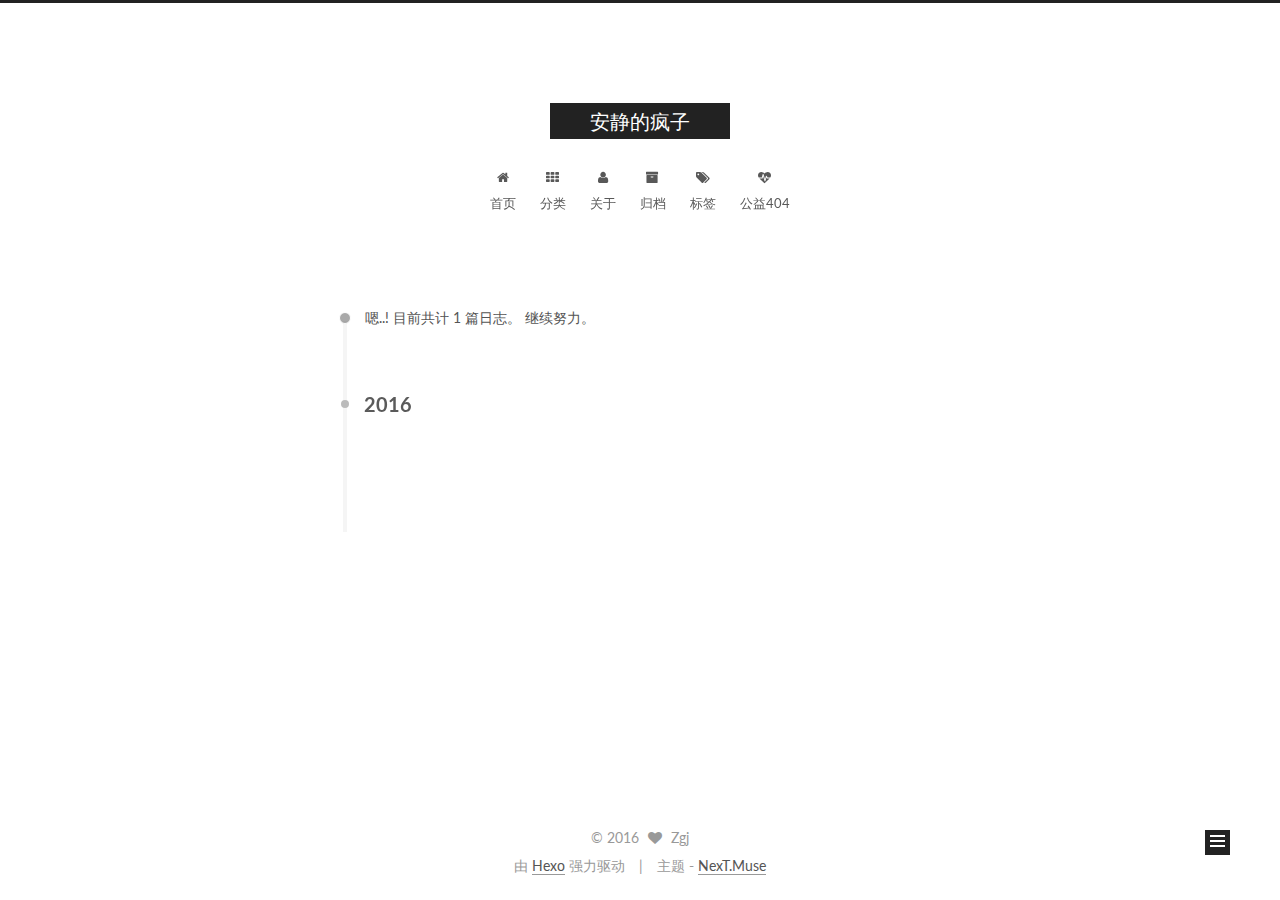
==== archives/index.html @ ab023e71 "Site updated: 2016-12-04 14:02:54" ====
<!doctype html>



  


<html class="theme-next muse use-motion">
<head>
  <meta charset="UTF-8"/>
<meta http-equiv="X-UA-Compatible" content="IE=edge,chrome=1" />
<meta name="viewport" content="width=device-width, initial-scale=1, maximum-scale=1"/>



<meta http-equiv="Cache-Control" content="no-transform" />
<meta http-equiv="Cache-Control" content="no-siteapp" />












  
  
  <link href="../vendors/fancybox/source/jquery.fancybox.css?v=2.1.5" rel="stylesheet" type="text/css" />




  
  
  
  

  
    
    
  

  

  

  

  

  
    
    
    <link href="//fonts.googleapis.com/css?family=Lato:300,300italic,400,400italic,700,700italic&subset=latin,latin-ext" rel="stylesheet" type="text/css">
  






<link href="../vendors/font-awesome/css/font-awesome.min.css?v=4.4.0" rel="stylesheet" type="text/css" />

<link href="../css/main.css?v=5.0.1" rel="stylesheet" type="text/css" />


  <meta name="keywords" content="Hexo, NexT" />








  <link rel="shortcut icon" type="image/x-icon" href="../favicon.ico?v=5.0.1" />






<meta name="description" content="the direction of the dream!">
<meta property="og:type" content="website">
<meta property="og:title" content="安静的疯子">
<meta property="og:url" content="http://zhuguangjin.github.io/archives/index.html">
<meta property="og:site_name" content="安静的疯子">
<meta property="og:description" content="the direction of the dream!">
<meta name="twitter:card" content="summary">
<meta name="twitter:title" content="安静的疯子">
<meta name="twitter:description" content="the direction of the dream!">



<script type="text/javascript" id="hexo.configuration">
  var NexT = window.NexT || {};
  var CONFIG = {
    scheme: 'Muse',
    sidebar: {"position":"left","display":"post"},
    fancybox: true,
    motion: true,
    duoshuo: {
      userId: 0,
      author: '博主'
    }
  };
</script>

  <title> 归档 | 安静的疯子 </title>
</head>

<body itemscope itemtype="http://schema.org/WebPage" lang="zh-Hans">

  










  
  
    
  

  <div class="container one-collumn sidebar-position-left  page-archive  ">
    <div class="headband"></div>

    <header id="header" class="header" itemscope itemtype="http://schema.org/WPHeader">
      <div class="header-inner"><div class="site-meta ">
  

  <div class="custom-logo-site-title">
    <a href="/"  class="brand" rel="start">
      <span class="logo-line-before"><i></i></span>
      <span class="site-title">安静的疯子</span>
      <span class="logo-line-after"><i></i></span>
    </a>
  </div>
  <p class="site-subtitle"></p>
</div>

<div class="site-nav-toggle">
  <button>
    <span class="btn-bar"></span>
    <span class="btn-bar"></span>
    <span class="btn-bar"></span>
  </button>
</div>

<nav class="site-nav">
  

  
    <ul id="menu" class="menu">
      
        
        <li class="menu-item menu-item-home">
          <a href="" rel="section">
            
              <i class="menu-item-icon fa fa-fw fa-home"></i> <br />
            
            首页
          </a>
        </li>
      
        
        <li class="menu-item menu-item-categories">
          <a href="" rel="section">
            
              <i class="menu-item-icon fa fa-fw fa-th"></i> <br />
            
            分类
          </a>
        </li>
      
        
        <li class="menu-item menu-item-about">
          <a href="" rel="section">
            
              <i class="menu-item-icon fa fa-fw fa-user"></i> <br />
            
            关于
          </a>
        </li>
      
        
        <li class="menu-item menu-item-archives">
          <a href="" rel="section">
            
              <i class="menu-item-icon fa fa-fw fa-archive"></i> <br />
            
            归档
          </a>
        </li>
      
        
        <li class="menu-item menu-item-tags">
          <a href="" rel="section">
            
              <i class="menu-item-icon fa fa-fw fa-tags"></i> <br />
            
            标签
          </a>
        </li>
      
        
        <li class="menu-item menu-item-commonweal">
          <a href="" rel="section">
            
              <i class="menu-item-icon fa fa-fw fa-heartbeat"></i> <br />
            
            公益404
          </a>
        </li>
      

      
    </ul>
  

  
</nav>

 </div>
    </header>

    <main id="main" class="main">
      <div class="main-inner">
        <div class="content-wrap">
          <div id="content" class="content">
            

  <section id="posts" class="posts-collapse">
    <span class="archive-move-on"></span>

    <span class="archive-page-counter">
      
      
      
        
      
      嗯..! 目前共计 1 篇日志。 继续努力。
    </span>

    

      
      
      

      
        
        <div class="collection-title">
          <h2 class="archive-year motion-element" id="archive-year-2016">2016</h2>
        </div>
      
      

      

  <article class="post post-type-normal" itemscope itemtype="http://schema.org/Article">
    <header class="post-header">

      <h1 class="post-title">
        
            <a class="post-title-link" href="../2016/12/03/hello-world/" itemprop="url">
              
                <span itemprop="name">Hello World</span>
              
            </a>
        
      </h1>

      <div class="post-meta">
        <time class="post-time" itemprop="dateCreated"
              datetime="2016-12-03T21:18:19+08:00"
              content="2016-12-03" >
          12-03
        </time>
      </div>

    </header>
  </article>



    

  </section>

  



          </div>
          


          

        </div>
        
          
  
  <div class="sidebar-toggle">
    <div class="sidebar-toggle-line-wrap">
      <span class="sidebar-toggle-line sidebar-toggle-line-first"></span>
      <span class="sidebar-toggle-line sidebar-toggle-line-middle"></span>
      <span class="sidebar-toggle-line sidebar-toggle-line-last"></span>
    </div>
  </div>

  <aside id="sidebar" class="sidebar">
    <div class="sidebar-inner">

      

      

      <section class="site-overview sidebar-panel  sidebar-panel-active ">
        <div class="site-author motion-element" itemprop="author" itemscope itemtype="http://schema.org/Person">
          <img class="site-author-image" itemprop="image"
               src="../images/avatar.gif"
               alt="Zgj" />
          <p class="site-author-name" itemprop="name">Zgj</p>
          <p class="site-description motion-element" itemprop="description">the direction of the dream!</p>
        </div>
        <nav class="site-state motion-element">
          <div class="site-state-item site-state-posts">
            <a href="../archives">
              <span class="site-state-item-count">1</span>
              <span class="site-state-item-name">日志</span>
            </a>
          </div>

          

          

        </nav>

        

        <div class="links-of-author motion-element">
          
        </div>

        
        

        
        

      </section>

      

    </div>
  </aside>


        
      </div>
    </main>

    <footer id="footer" class="footer">
      <div class="footer-inner">
        <div class="copyright" >
  
  &copy; 
  <span itemprop="copyrightYear">2016</span>
  <span class="with-love">
    <i class="fa fa-heart"></i>
  </span>
  <span class="author" itemprop="copyrightHolder">Zgj</span>
</div>

<div class="powered-by">
  由 <a class="theme-link" href="http://hexo.io">Hexo</a> 强力驱动
</div>

<div class="theme-info">
  主题 -
  <a class="theme-link" href="https://github.com/iissnan/hexo-theme-next">
    NexT.Muse
  </a>
</div>

        

        
      </div>
    </footer>

    <div class="back-to-top">
      <i class="fa fa-arrow-up"></i>
    </div>
  </div>

  

<script type="text/javascript">
  if (Object.prototype.toString.call(window.Promise) !== '[object Function]') {
    window.Promise = null;
  }
</script>









  



  
  <script type="text/javascript" src="../vendors/jquery/index.js?v=2.1.3"></script>

  
  <script type="text/javascript" src="../vendors/fastclick/lib/fastclick.min.js?v=1.0.6"></script>

  
  <script type="text/javascript" src="../vendors/jquery_lazyload/jquery.lazyload.js?v=1.9.7"></script>

  
  <script type="text/javascript" src="../vendors/velocity/velocity.min.js?v=1.2.1"></script>

  
  <script type="text/javascript" src="../vendors/velocity/velocity.ui.min.js?v=1.2.1"></script>

  
  <script type="text/javascript" src="../vendors/fancybox/source/jquery.fancybox.pack.js?v=2.1.5"></script>


  


  <script type="text/javascript" src="../js/src/utils.js?v=5.0.1"></script>

  <script type="text/javascript" src="../js/src/motion.js?v=5.0.1"></script>



  
  

  
  
    <script type="text/javascript" id="motion.page.archive">
      $('.archive-year').velocity('transition.slideLeftIn');
    </script>
  


  


  <script type="text/javascript" src="../js/src/bootstrap.js?v=5.0.1"></script>



  

  
    
  

  <script type="text/javascript">
    var duoshuoQuery = {short_name:"zgjin"};
    (function() {
      var ds = document.createElement('script');
      ds.type = 'text/javascript';ds.async = true;
      ds.id = 'duoshuo-script';
      ds.src = (document.location.protocol == 'https:' ? 'https:' : 'http:') + '//static.duoshuo.com/embed.js';
      ds.charset = 'UTF-8';
      (document.getElementsByTagName('head')[0]
      || document.getElementsByTagName('body')[0]).appendChild(ds);
    })();
  </script>

  
    
  





  
  
  

  

  

</body>
</html>
---- css/main.css ----
/* normalize.css v3.0.2 | MIT License | git.io/normalize */
html {
  font-family: sans-serif; /* 1 */
  -ms-text-size-adjust: 100%; /* 2 */
  -webkit-text-size-adjust: 100%; /* 2 */
}
body {
  margin: 0;
}
article,
aside,
details,
figcaption,
figure,
footer,
header,
hgroup,
main,
menu,
nav,
section,
summary {
  display: block;
}
audio,
canvas,
progress,
video {
  display: inline-block; /* 1 */
  vertical-align: baseline; /* 2 */
}
audio:not([controls]) {
  display: none;
  height: 0;
}
[hidden],
template {
  display: none;
}
a {
  background-color: transparent;
}
a:active,
a:hover {
  outline: 0;
}
abbr[title] {
  border-bottom: 1px dotted;
}
b,
strong {
  font-weight: bold;
}
dfn {
  font-style: italic;
}
h1 {
  font-size: 2em;
  margin: 0.67em 0;
}
mark {
  background: #ff0;
  color: #000;
}
small {
  font-size: 80%;
}
sub,
sup {
  font-size: 75%;
  line-height: 0;
  position: relative;
  vertical-align: baseline;
}
sup {
  top: -0.5em;
}
sub {
  bottom: -0.25em;
}
img {
  border: 0;
}
svg:not(:root) {
  overflow: hidden;
}
figure {
  margin: 1em 40px;
}
hr {
  -moz-box-sizing: content-box;
  box-sizing: content-box;
  height: 0;
}
pre {
  overflow: auto;
}
code,
kbd,
pre,
samp {
  font-family: monospace, monospace;
  font-size: 1em;
}
button,
input,
optgroup,
select,
textarea {
  color: inherit; /* 1 */
  font: inherit; /* 2 */
  margin: 0; /* 3 */
}
button {
  overflow: visible;
}
button,
select {
  text-transform: none;
}
button,
html input[type="button"],
input[type="reset"],
input[type="submit"] {
  -webkit-appearance: button; /* 2 */
  cursor: pointer; /* 3 */
}
button[disabled],
html input[disabled] {
  cursor: default;
}
button::-moz-focus-inner,
input::-moz-focus-inner {
  border: 0;
  padding: 0;
}
input {
  line-height: normal;
}
input[type="checkbox"],
input[type="radio"] {
  box-sizing: border-box; /* 1 */
  padding: 0; /* 2 */
}
input[type="number"]::-webkit-inner-spin-button,
input[type="number"]::-webkit-outer-spin-button {
  height: auto;
}
input[type="search"] {
  -webkit-appearance: textfield; /* 1 */
  -moz-box-sizing: content-box;
  -webkit-box-sizing: content-box; /* 2 */
  box-sizing: content-box;
}
input[type="search"]::-webkit-search-cancel-button,
input[type="search"]::-webkit-search-decoration {
  -webkit-appearance: none;
}
fieldset {
  border: 1px solid #c0c0c0;
  margin: 0 2px;
  padding: 0.35em 0.625em 0.75em;
}
legend {
  border: 0; /* 1 */
  padding: 0; /* 2 */
}
textarea {
  overflow: auto;
}
optgroup {
  font-weight: bold;
}
table {
  border-collapse: collapse;
  border-spacing: 0;
}
td,
th {
  padding: 0;
}
::selection {
  background: #262a30;
  color: #fff;
}
body {
  position: relative;
  font-family: 'Lato', "PingFang SC", "Microsoft YaHei", sans-serif;
  font-size: 14px;
  line-height: 2;
  color: #555;
  background: #fff;
}
@media (max-width: 767px) {
  body {
    padding-right: 0 !important;
  }
}
@media (min-width: 768px) and (max-width: 991px) {
  body {
    padding-right: 0 !important;
  }
}
@media (min-width: 1600px) {
  body {
    font-size: 16px;
  }
}
h1,
h2,
h3,
h4,
h5,
h6 {
  margin: 0;
  padding: 0;
  font-weight: bold;
  line-height: 1.5;
  font-family: 'Lato', "PingFang SC", "Microsoft YaHei", sans-serif;
}
h2,
h3,
h4,
h5,
h6 {
  margin: 20px 0 15px;
}
h1 {
  font-size: 22px;
}
@media (max-width: 767px) {
  h1 {
    font-size: 18px;
  }
}
h2 {
  font-size: 20px;
}
@media (max-width: 767px) {
  h2 {
    font-size: 16px;
  }
}
h3 {
  font-size: 18px;
}
@media (max-width: 767px) {
  h3 {
    font-size: 14px;
  }
}
h4 {
  font-size: 16px;
}
@media (max-width: 767px) {
  h4 {
    font-size: 12px;
  }
}
h5 {
  font-size: 14px;
}
@media (max-width: 767px) {
  h5 {
    font-size: 10px;
  }
}
h6 {
  font-size: 12px;
}
@media (max-width: 767px) {
  h6 {
    font-size: 8px;
  }
}
p {
  margin: 0 0 25px 0;
}
a {
  color: #555;
  text-decoration: none;
  border-bottom: 1px solid #999;
  word-wrap: break-word;
}
a:hover {
  color: #222;
  border-bottom-color: #222;
}
ul {
  list-style: none;
}
blockquote {
  margin: 0;
  padding: 0;
}
img {
  display: block;
  margin: auto;
  max-width: 100%;
  height: auto;
}
hr {
  margin: 40px 0;
  height: 3px;
  border: none;
  background-color: #ddd;
  background-image: repeating-linear-gradient(-45deg, #fff, #fff 4px, transparent 4px, transparent 8px);
}
blockquote {
  padding: 0 15px;
  color: #666;
  border-left: 4px solid #ddd;
}
blockquote cite::before {
  content: "-";
  padding: 0 5px;
}
dt {
  font-weight: 700;
}
dd {
  margin: 0;
  padding: 0;
}
.text-left {
  text-align: left;
}
.text-center {
  text-align: center;
}
.text-right {
  text-align: right;
}
.text-justify {
  text-align: justify;
}
.text-nowrap {
  white-space: nowrap;
}
.text-lowercase {
  text-transform: lowercase;
}
.text-uppercase {
  text-transform: uppercase;
}
.text-capitalize {
  text-transform: capitalize;
}
.center-block {
  display: block;
  margin-left: auto;
  margin-right: auto;
}
.clearfix:before,
.clearfix:after {
  content: " ";
  display: table;
}
.clearfix:after {
  clear: both;
}
.pullquote {
  width: 45%;
}
.pullquote.left {
  float: left;
  margin-left: 5px;
  margin-right: 10px;
}
.pullquote.right {
  float: right;
  margin-left: 10px;
  margin-right: 5px;
}
.affix.affix.affix {
  position: fixed;
}
.translation {
  margin-top: -20px;
  font-size: 14px;
  color: #999;
}
.scrollbar-measure {
  width: 100px;
  height: 100px;
  overflow: scroll;
  position: absolute;
  top: -9999px;
}
.use-motion .motion-element {
  opacity: 0;
}
#local-search-input {
  padding: 3px;
  border: none;
  text-indent: 14px;
  border-radius: 0;
  width: 140px;
  outline: none;
  border-bottom: 1px solid #999;
  background: inherit;
  opacity: 0.5;
}
#local-search-input:focus {
  opacity: 1;
}
.search-icon {
  position: absolute;
  top: 9px;
}
table {
  margin: 20px 0;
  width: 100%;
  border-collapse: collapse;
  border-spacing: 0;
  border: 1px solid #ddd;
  font-size: 14px;
  table-layout: fixed;
  word-wrap: break-all;
}
table>tbody>tr:nth-of-type(odd) {
  background-color: #f9f9f9;
}
table>tbody>tr:hover {
  background-color: #f5f5f5;
}
caption,
th,
td {
  padding: 8px;
  text-align: left;
  vertical-align: middle;
  font-weight: normal;
}
th,
td {
  border-bottom: 3px solid #ddd;
  border-right: 1px solid #eee;
}
th {
  padding-bottom: 10px;
  font-weight: 700;
}
td {
  border-bottom-width: 1px;
}
html,
body {
  height: 100%;
}
.container {
  position: relative;
  min-height: 100%;
}
.header-inner {
  margin: 0 auto;
  padding: 100px 0 70px;
  width: 700px;
}
@media (min-width: 1600px) {
  .container .header-inner {
    width: 900px;
  }
}
.main {
  padding-bottom: 150px;
}
.main-inner {
  margin: 0 auto;
  width: 700px;
}
@media (min-width: 1600px) {
  .container .main-inner {
    width: 900px;
  }
}
.footer {
  position: absolute;
  left: 0;
  bottom: 0;
  width: 100%;
  min-height: 50px;
}
.footer-inner {
  box-sizing: border-box;
  margin: 20px auto;
  width: 700px;
}
@media (min-width: 1600px) {
  .container .footer-inner {
    width: 900px;
  }
}
pre,
.highlight {
  overflow: auto;
  margin: 20px 0;
  padding: 15px;
  font-size: 13px;
  color: #4d4d4c;
  background: #f7f7f7;
  line-height: 1.6;
}
pre,
code {
  font-family: consolas, Menlo, "PingFang SC", "Microsoft YaHei", monospace;
}
code {
  padding: 2px 4px;
  word-break: break-all;
  color: #555;
  background: #eee;
  border-radius: 4px;
  font-size: 13px;
}
pre code {
  padding: 0;
  color: #4d4d4c;
  background: none;
  text-shadow: none;
}
.highlight pre {
  border: none;
  margin: 0;
  padding: 1px;
}
.highlight table {
  margin: 0;
  width: auto;
  border: none;
}
.highlight td {
  border: none;
  padding: 0;
}
.highlight figcaption {
  font-size: 1em;
  color: #4d4d4c;
  line-height: 1em;
  margin-bottom: 1em;
}
.highlight figcaption:before,
.highlight figcaption:after {
  content: " ";
  display: table;
}
.highlight figcaption:after {
  clear: both;
}
.highlight figcaption a {
  float: right;
  color: #4d4d4c;
}
.highlight figcaption a:hover {
  border-bottom-color: #4d4d4c;
}
.highlight .gutter pre {
  color: #666;
  text-align: right;
  padding-right: 20px;
}
.highlight .line {
  height: 20px;
}
.gist table {
  width: auto;
}
.gist table td {
  border: none;
}
pre .comment {
  color: #8e908c;
}
pre .variable,
pre .attribute,
pre .tag,
pre .regexp,
pre .ruby .constant,
pre .xml .tag .title,
pre .xml .pi,
pre .xml .doctype,
pre .html .doctype,
pre .css .id,
pre .css .class,
pre .css .pseudo {
  color: #c82829;
}
pre .number,
pre .preprocessor,
pre .built_in,
pre .literal,
pre .params,
pre .constant,
pre .command {
  color: #f5871f;
}
pre .ruby .class .title,
pre .css .rules .attribute,
pre .string,
pre .value,
pre .inheritance,
pre .header,
pre .ruby .symbol,
pre .xml .cdata,
pre .special,
pre .number,
pre .formula {
  color: #718c00;
}
pre .title,
pre .css .hexcolor {
  color: #3e999f;
}
pre .function,
pre .python .decorator,
pre .python .title,
pre .ruby .function .title,
pre .ruby .title .keyword,
pre .perl .sub,
pre .javascript .title,
pre .coffeescript .title {
  color: #4271ae;
}
pre .keyword,
pre .javascript .function {
  color: #8959a8;
}
.full-image.full-image.full-image {
  border: none;
  max-width: 100%;
  width: auto;
  margin: 20px auto;
}
@media (min-width: 992px) {
  .full-image.full-image.full-image {
    max-width: none;
    width: 126%;
    margin: 0 -13%;
  }
}
.blockquote-center,
.page-home .post-type-quote blockquote,
.page-post-detail .post-type-quote blockquote {
  position: relative;
  margin: 40px 0;
  padding: 0;
  border-left: none;
  text-align: center;
}
.blockquote-center::before,
.page-home .post-type-quote blockquote::before,
.page-post-detail .post-type-quote blockquote::before,
.blockquote-center::after,
.page-home .post-type-quote blockquote::after,
.page-post-detail .post-type-quote blockquote::after {
  position: absolute;
  content: ' ';
  display: block;
  width: 100%;
  height: 24px;
  opacity: 0.2;
  background-repeat: no-repeat;
  background-position: 0 -6px;
  background-size: 22px 22px;
}
.blockquote-center::before,
.page-home .post-type-quote blockquote::before,
.page-post-detail .post-type-quote blockquote::before {
  top: -20px;
  background-image: url("../images/quote-l.svg");
  border-top: 1px solid #ccc;
}
.blockquote-center::after,
.page-home .post-type-quote blockquote::after,
.page-post-detail .post-type-quote blockquote::after {
  bottom: -20px;
  background-image: url("../images/quote-r.svg");
  border-bottom: 1px solid #ccc;
  background-position: 100% 8px;
}
.blockquote-center p,
.page-home .post-type-quote blockquote p,
.page-post-detail .post-type-quote blockquote p,
.blockquote-center div,
.page-home .post-type-quote blockquote div,
.page-post-detail .post-type-quote blockquote div {
  text-align: center;
}
.post .post-body .group-picture img {
  box-sizing: border-box;
  padding: 0 3px;
  border: none;
}
.post .group-picture-row {
  overflow: hidden;
  margin-top: 6px;
}
.post .group-picture-row:first-child {
  margin-top: 0;
}
.post .group-picture-column {
  float: left;
}
.page-post-detail .post-body .group-picture-column {
  float: none;
  margin-top: 10px;
  width: auto !important;
}
.page-post-detail .post-body .group-picture-column img {
  margin: 0 auto;
}
.page-archive .group-picture-container {
  overflow: hidden;
}
.page-archive .group-picture-row {
  float: left;
}
.page-archive .group-picture-row:first-child {
  margin-top: 6px;
}
.page-archive .group-picture-column {
  max-width: 150px;
  max-height: 150px;
}
.btn {
  display: inline-block;
  padding: 0 20px;
  font-size: 14px;
  color: #fff;
  background: #222;
  border: 2px solid #222;
  text-decoration: none;
  border-radius: 0;
  transition-property: background-color;
  transition-duration: 0.2s;
  transition-timing-function: ease-in-out;
  transition-delay: 0s;
}
.btn:hover,
.post-more-link .btn:hover {
  border-color: #222;
  color: #222;
  background: #fff;
}
.btn-bar {
  display: block;
  width: 22px;
  height: 2px;
  background: #555;
  border-radius: 1px;
}
.btn-bar+.btn-bar {
  margin-top: 4px;
}
.pagination {
  margin: 120px 0 40px;
  text-align: center;
  border-top: 1px solid #eee;
}
.page-number-basic,
.pagination .prev,
.pagination .next,
.pagination .page-number,
.pagination .space {
  display: inline-block;
  position: relative;
  top: -1px;
  margin: 0 10px;
  padding: 0 10px;
  line-height: 30px;
}
@media (max-width: 767px) {
  .page-number-basic,
  .pagination .prev,
  .pagination .next,
  .pagination .page-number,
  .pagination .space {
    margin: 0 5px;
  }
}
.pagination .prev,
.pagination .next,
.pagination .page-number {
  border-bottom: 0;
  border-top: 1px solid #eee;
  transition-property: border-color;
  transition-duration: 0.2s;
  transition-timing-function: ease-in-out;
  transition-delay: 0s;
}
.pagination .prev:hover,
.pagination .next:hover,
.pagination .page-number:hover {
  border-top-color: #222;
}
.pagination .space {
  padding: 0;
  margin: 0;
}
.pagination .prev {
  margin-left: 0;
}
.pagination .next {
  margin-right: 0;
}
.pagination .page-number.current {
  color: #fff;
  background: #ccc;
  border-top-color: #ccc;
}
@media (max-width: 767px) {
  .pagination {
    border-top: none;
  }
  .pagination .prev,
  .pagination .next,
  .pagination .page-number {
    margin-bottom: 10px;
    border-top: 0;
    border-bottom: 1px solid #eee;
  }
  .pagination .prev:hover,
  .pagination .next:hover,
  .pagination .page-number:hover {
    border-bottom-color: #222;
  }
}
.comments {
  margin: 60px 20px 0;
}
.tag-cloud {
  text-align: center;
}
.tag-cloud a {
  display: inline-block;
  margin: 10px;
}
.back-to-top {
  box-sizing: border-box;
  position: fixed;
  bottom: -100px;
  right: 50px;
  z-index: 1050;
  padding: 0 6px;
  width: 25px;
  background: #222;
  font-size: 12px;
  opacity: 1;
  color: #fff;
  cursor: pointer;
  text-align: center;
  -webkit-transform: translateZ(0);
  transition-property: bottom;
  transition-duration: 0.2s;
  transition-timing-function: ease-in-out;
  transition-delay: 0s;
}
@media (max-width: 767px) {
  .back-to-top {
    display: none;
  }
}
@media (min-width: 768px) and (max-width: 991px) {
  .back-to-top {
    display: none;
  }
}
.back-to-top.back-to-top-on {
  bottom: 19px;
}
.header {
  background: #fff;
}
.header-inner {
  position: relative;
}
.headband {
  height: 3px;
  background: #222;
}
.site-meta {
  margin: 0;
  text-align: center;
}
@media (max-width: 767px) {
  .site-meta {
    text-align: center;
  }
}
.brand {
  position: relative;
  display: inline-block;
  padding: 0 40px;
  color: #fff;
  background: #222;
  border-bottom: none;
}
.brand:hover {
  color: #fff;
}
.logo {
  display: inline-block;
  margin-right: 5px;
  line-height: 36px;
  vertical-align: top;
}
.site-title {
  display: inline-block;
  vertical-align: top;
  line-height: 36px;
  font-size: 20px;
  font-weight: normal;
  font-family: 'Lato', "PingFang SC", "Microsoft YaHei", sans-serif;
}
.site-subtitle {
  margin-top: 10px;
  font-size: 13px;
  color: #999;
}
.use-motion .brand {
  opacity: 0;
}
.use-motion .logo,
.use-motion .site-title,
.use-motion .site-subtitle {
  opacity: 0;
  position: relative;
  top: -10px;
}
.site-nav-toggle {
  display: none;
  position: absolute;
  top: 10px;
  left: 10px;
}
@media (max-width: 767px) {
  .site-nav-toggle {
    display: block;
  }
}
.site-nav-toggle button {
  margin-top: 2px;
  padding: 9px 10px;
  background: transparent;
  border: none;
}
@media (max-width: 767px) {
  .site-nav {
    display: none;
    margin: 0 -10px;
    padding: 0 10px;
    clear: both;
    border-top: 1px solid #ddd;
  }
}
@media (min-width: 768px) and (max-width: 991px) {
  .site-nav {
    display: block !important;
  }
}
@media (min-width: 992px) {
  .site-nav {
    display: block !important;
  }
}
.menu {
  margin-top: 20px;
  padding-left: 0;
  text-align: center;
}
.menu .menu-item {
  display: inline-block;
  margin: 0 10px;
}
@media screen and (max-width: 767px) {
  .menu .menu-item {
    margin-top: 10px;
  }
}
.menu .menu-item a {
  display: block;
  font-size: 13px;
  text-transform: capitalize;
  line-height: inherit;
  border-bottom: 1px solid transparent;
  transition-property: border-color;
  transition-duration: 0.2s;
  transition-timing-function: ease-in-out;
  transition-delay: 0s;
}
.menu .menu-item a:hover {
  border-bottom-color: #222;
}
.menu .menu-item .fa {
  margin-right: 5px;
}
.use-motion .menu-item {
  opacity: 0;
}
.post-body {
  font-family: 'Lato', "PingFang SC", "Microsoft YaHei", sans-serif;
}
@media (max-width: 767px) {
  .post-body {
    word-break: break-word;
  }
}
.post-body .fancybox img {
  display: block !important;
  margin: 0 auto;
  cursor: pointer;
  cursor: zoom-in;
  cursor: -webkit-zoom-in;
}
.post-body .image-caption,
.post-body .figure .caption {
  margin: 10px auto 15px;
  text-align: center;
  font-size: 14px;
  color: #999;
  font-weight: bold;
  line-height: 1;
}
.post-sticky-flag {
  display: inline-block;
  font-size: 16px;
  -ms-transform: rotate(30deg);
  -webkit-transform: rotate(30deg);
  -moz-transform: rotate(30deg);
  -ms-transform: rotate(30deg);
  -o-transform: rotate(30deg);
  transform: rotate(30deg);
}
.posts-expand {
  padding-top: 40px;
}
@media (max-width: 767px) {
  .posts-expand {
    margin: 0 20px;
  }
  .post-body pre,
  .post-body .highlight {
    padding: 10px;
  }
  .post-body pre .gutter pre,
  .post-body .highlight .gutter pre {
    padding-right: 10px;
  }
}
@media (min-width: 992px) {
  .posts-expand .post-body {
    text-align: justify;
  }
}
.posts-expand .post-body h2,
.posts-expand .post-body h3,
.posts-expand .post-body h4,
.posts-expand .post-body h5,
.posts-expand .post-body h6 {
  padding-top: 10px;
}
.posts-expand .post-body h2 .header-anchor,
.posts-expand .post-body h3 .header-anchor,
.posts-expand .post-body h4 .header-anchor,
.posts-expand .post-body h5 .header-anchor,
.posts-expand .post-body h6 .header-anchor {
  float: right;
  margin-left: 10px;
  color: #ccc;
  border-bottom-style: none;
  visibility: hidden;
}
.posts-expand .post-body h2 .header-anchor:hover,
.posts-expand .post-body h3 .header-anchor:hover,
.posts-expand .post-body h4 .header-anchor:hover,
.posts-expand .post-body h5 .header-anchor:hover,
.posts-expand .post-body h6 .header-anchor:hover {
  color: inherit;
}
.posts-expand .post-body h2:hover .header-anchor,
.posts-expand .post-body h3:hover .header-anchor,
.posts-expand .post-body h4:hover .header-anchor,
.posts-expand .post-body h5:hover .header-anchor,
.posts-expand .post-body h6:hover .header-anchor {
  visibility: visible;
}
.posts-expand .post-body ul li {
  list-style: circle;
}
.posts-expand .post-body img {
  box-sizing: border-box;
  margin: auto;
  padding: 3px;
  border: 1px solid #ddd;
}
.posts-expand .fancybox img {
  margin: 0 auto;
}
@media (max-width: 767px) {
  .posts-collapse {
    margin: 0 20px;
  }
  .posts-collapse .post-title,
  .posts-collapse .post-meta {
    display: block;
    width: auto;
    text-align: left;
  }
}
.posts-collapse {
  position: relative;
  z-index: 1010;
  margin-left: 55px;
}
.posts-collapse::after {
  content: " ";
  position: absolute;
  top: 20px;
  left: 0;
  margin-left: -2px;
  width: 4px;
  height: 100%;
  background: #f5f5f5;
  z-index: -1;
}
@media (max-width: 767px) {
  .posts-collapse {
    margin: 0 20px;
  }
}
.posts-collapse .collection-title {
  position: relative;
  margin: 60px 0;
}
.posts-collapse .collection-title h2 {
  margin-left: 20px;
}
.posts-collapse .collection-title small {
  color: #bbb;
}
.posts-collapse .collection-title::before {
  content: " ";
  position: absolute;
  left: 0;
  top: 50%;
  margin-left: -4px;
  margin-top: -4px;
  width: 8px;
  height: 8px;
  background: #bbb;
  border-radius: 50%;
}
.posts-collapse .post {
  margin: 30px 0;
}
.posts-collapse .post-header {
  position: relative;
  transition-duration: 0.2s;
  transition-timing-function: ease-in-out;
  transition-delay: 0s;
  transition-property: border;
  border-bottom: 1px dashed #ccc;
}
.posts-collapse .post-header::before {
  content: " ";
  position: absolute;
  left: 0;
  top: 12px;
  width: 6px;
  height: 6px;
  margin-left: -4px;
  background: #bbb;
  border-radius: 50%;
  border: 1px solid #fff;
  transition-duration: 0.2s;
  transition-timing-function: ease-in-out;
  transition-delay: 0s;
  transition-property: background;
}
.posts-collapse .post-header:hover {
  border-bottom-color: #666;
}
.posts-collapse .post-header:hover::before {
  background: #222;
}
.posts-collapse .post-meta {
  position: absolute;
  font-size: 12px;
  left: 20px;
  top: 5px;
}
.posts-collapse .post-comments-count {
  display: none;
}
.posts-collapse .post-title {
  margin-left: 60px;
  font-size: 16px;
  font-weight: normal;
  line-height: inherit;
}
.posts-collapse .post-title::after {
  margin-left: 3px;
  opacity: 0.6;
}
.posts-collapse .post-title a {
  color: #666;
  border-bottom: none;
}
.page-home .post-type-quote .post-header,
.page-post-detail .post-type-quote .post-header,
.page-home .post-type-quote .post-tags,
.page-post-detail .post-type-quote .post-tags {
  display: none;
}
.posts-expand .post-title {
  font-size: 26px;
  text-align: center;
  word-break: break-word;
  font-weight: 400;
}
@media (max-width: 767px) {
  .posts-expand .post-title {
    font-size: 22px;
  }
}
.posts-expand .post-title-link {
  display: inline-block;
  position: relative;
  color: #555;
  border-bottom: none;
  line-height: 1.2;
  vertical-align: top;
}
.posts-expand .post-title-link::before {
  content: "";
  position: absolute;
  width: 100%;
  height: 2px;
  bottom: 0;
  left: 0;
  background-color: #000;
  visibility: hidden;
  -webkit-transform: scaleX(0);
  -moz-transform: scaleX(0);
  -ms-transform: scaleX(0);
  -o-transform: scaleX(0);
  transform: scaleX(0);
  transition-duration: 0.2s;
  transition-timing-function: ease-in-out;
  transition-delay: 0s;
}
.posts-expand .post-title-link:hover::before {
  visibility: visible;
  -webkit-transform: scaleX(1);
  -moz-transform: scaleX(1);
  -ms-transform: scaleX(1);
  -o-transform: scaleX(1);
  transform: scaleX(1);
}
.posts-expand .post-title-link .fa {
  font-size: 16px;
}
.posts-expand .post-meta {
  margin: 3px 0 60px 0;
  color: #999;
  font-family: 'Lato', "PingFang SC", "Microsoft YaHei", sans-serif;
  font-size: 12px;
  text-align: center;
}
.posts-expand .post-meta .post-category-list {
  display: inline-block;
  margin: 0;
  padding: 3px;
}
.posts-expand .post-meta .post-category-list-link {
  color: #999;
}
.post-meta-item-icon {
  display: none;
  margin-right: 3px;
}
@media (min-width: 768px) and (max-width: 991px) {
  .post-meta-item-icon {
    display: inline-block;
  }
}
@media (max-width: 767px) {
  .post-meta-item-icon {
    display: inline-block;
  }
}
@media (min-width: 768px) and (max-width: 991px) {
  .post-meta-item-text {
    display: none;
  }
}
@media (max-width: 767px) {
  .post-meta-item-text {
    display: none;
  }
}
@media (max-width: 767px) {
  .posts-expand .post-comments-count {
    display: none;
  }
}
.post-more-link {
  margin-top: 50px;
}
.post-more-link .btn {
  color: #fff;
  font-size: 14px;
  background: #222;
  border-radius: 0;
  line-height: 2;
}
.posts-expand .post-tags {
  margin-top: 40px;
  text-align: center;
}
.posts-expand .post-tags a {
  display: inline-block;
  margin-right: 10px;
  font-size: 13px;
}
.post-nav {
  overflow: hidden;
  margin-top: 60px;
  padding: 10px;
  white-space: nowrap;
  border-top: 1px solid #eee;
}
.post-nav-item {
  display: inline-block;
  width: 50%;
  white-space: normal;
}
.post-nav-item a {
  position: relative;
  display: inline-block;
  line-height: 25px;
  font-size: 14px;
  color: #555;
  border-bottom: none;
}
.post-nav-item a:hover {
  color: #222;
  border-bottom: none;
}
.post-nav-item a:active {
  top: 2px;
}
.post-nav-item a i {
  font-size: 12px;
}
.post-nav-prev {
  text-align: right;
}
.posts-expand .post-eof {
  display: block;
  margin: 80px auto 60px;
  width: 8%;
  height: 1px;
  background: #ccc;
  text-align: center;
}
.post:last-child .post-eof.post-eof.post-eof {
  display: none;
}
.post-gallery {
  display: table;
  table-layout: fixed;
  width: 100%;
  border-collapse: separate;
}
.post-gallery-row {
  display: table-row;
}
.post-gallery .post-gallery-img {
  display: table-cell;
  text-align: center;
  vertical-align: middle;
  border: none;
}
.post-gallery .post-gallery-img img {
  max-width: 100%;
  max-height: 100%;
  border: none;
}
.fancybox-close,
.fancybox-close:hover {
  border: none;
}
.sidebar {
  position: fixed;
  right: 0;
  top: 0;
  bottom: 0;
  width: 0;
  z-index: 1040;
  box-shadow: inset 0 2px 6px #000;
  background: #222;
  -webkit-transform: translateZ(0);
}
.sidebar a {
  color: #999;
  border-bottom-color: #555;
}
.sidebar a:hover {
  color: #eee;
}
@media (min-width: 768px) and (max-width: 991px) {
  .sidebar {
    display: none !important;
  }
}
@media (max-width: 767px) {
  .sidebar {
    display: none !important;
  }
}
.sidebar-inner {
  position: relative;
  padding: 20px 10px;
  color: #999;
  text-align: center;
}
.sidebar-toggle {
  position: fixed;
  right: 50px;
  bottom: 45px;
  width: 15px;
  height: 15px;
  padding: 5px;
  background: #222;
  line-height: 0;
  z-index: 1050;
  cursor: pointer;
  -webkit-transform: translateZ(0);
}
@media (min-width: 768px) and (max-width: 991px) {
  .sidebar-toggle {
    display: none;
  }
}
@media (max-width: 767px) {
  .sidebar-toggle {
    display: none;
  }
}
.sidebar-toggle-line {
  position: relative;
  display: inline-block;
  vertical-align: top;
  height: 2px;
  width: 100%;
  background: #fff;
  margin-top: 3px;
}
.sidebar-toggle-line:first-child {
  margin-top: 0;
}
.site-author-image {
  display: block;
  margin: 0 auto;
  padding: 2px;
  max-width: 96px;
  height: auto;
  border: 2px solid #333;
}
.site-author-name {
  margin: 5px 0 0;
  text-align: center;
  color: #f5f5f5;
  font-weight: normal;
}
.site-description {
  margin-top: 5px;
  text-align: center;
  font-size: 14px;
  color: #999;
}
.site-state {
  overflow: hidden;
  line-height: 1.4;
  white-space: nowrap;
  text-align: center;
}
.site-state-item {
  display: inline-block;
  padding: 0 15px;
  border-left: 1px solid #333;
}
.site-state-item:first-child {
  border-left: none;
}
.site-state-item a {
  border-bottom: none;
}
.site-state-item-count {
  display: block;
  text-align: center;
  color: inherit;
  font-weight: 600;
  font-size: 18px;
}
.site-state-item-name {
  font-size: 13px;
  color: inherit;
}
.feed-link {
  margin-top: 20px;
}
.feed-link a {
  display: inline-block;
  padding: 0 15px;
  color: #fc6423;
  border: 1px solid #fc6423;
  border-radius: 4px;
}
.feed-link a i {
  color: #fc6423;
  font-size: 14px;
}
.feed-link a:hover {
  color: #fff;
  background: #fc6423;
}
.feed-link a:hover i {
  color: #fff;
}
.links-of-author {
  margin-top: 20px;
}
.links-of-author a {
  display: inline-block;
  vertical-align: middle;
  margin-right: 10px;
  margin-bottom: 10px;
  border-bottom-color: #555;
  font-size: 13px;
}
.links-of-author a:before {
  display: inline-block;
  vertical-align: middle;
  margin-right: 3px;
  content: " ";
  width: 4px;
  height: 4px;
  border-radius: 50%;
  background: #74fecb;
}
.links-of-blogroll {
  font-size: 13px;
}
.links-of-blogroll-title {
  margin-top: 20px;
  font-size: 14px;
  font-weight: 600;
}
.links-of-blogroll-list {
  margin: 0;
  padding: 0;
}
.links-of-blogroll-item {
  padding: 2px 10px;
}
.sidebar-nav {
  margin: 0 0 20px;
  padding-left: 0;
}
.sidebar-nav li {
  display: inline-block;
  cursor: pointer;
  border-bottom: 1px solid transparent;
  font-size: 14px;
  color: #555;
}
.sidebar-nav li:hover {
  color: #f5f5f5;
}
.page-post-detail .sidebar-nav-toc {
  padding: 0 5px;
}
.page-post-detail .sidebar-nav-overview {
  margin-left: 10px;
}
.sidebar-nav .sidebar-nav-active {
  color: #87daff;
  border-bottom-color: #87daff;
}
.sidebar-nav .sidebar-nav-active:hover {
  color: #87daff;
}
.sidebar-panel {
  display: none;
}
.sidebar-panel-active {
  display: block;
}
.post-toc-empty {
  font-size: 14px;
  color: #666;
}
.post-toc-wrap {
  overflow: hidden;
}
.post-toc {
  overflow: auto;
}
.post-toc ol {
  margin: 0;
  padding: 0 2px 5px 10px;
  text-align: left;
  list-style: none;
  font-size: 14px;
}
.post-toc ol > ol {
  padding-left: 0;
}
.post-toc ol a {
  transition-duration: 0.2s;
  transition-timing-function: ease-in-out;
  transition-delay: 0s;
  transition-property: all;
  color: #999;
  border-bottom-color: #555;
}
.post-toc ol a:hover {
  color: #ccc;
  border-bottom-color: #ccc;
}
.post-toc .nav-item {
  overflow: hidden;
  text-overflow: ellipsis;
  white-space: nowrap;
  line-height: 1.8;
}
.post-toc .nav .nav-child {
  display: none;
}
.post-toc .nav .active > .nav-child {
  display: block;
}
.post-toc .nav .active-current > .nav-child {
  display: block;
}
.post-toc .nav .active-current > .nav-child > .nav-item {
  display: block;
}
.post-toc .nav .active > a {
  color: #87daff;
  border-bottom-color: #87daff;
}
.post-toc .nav .active-current > a {
  color: #87daff;
}
.post-toc .nav .active-current > a:hover {
  color: #87daff;
}
.footer {
  font-size: 14px;
  color: #999;
}
.footer img {
  border: none;
}
.footer-inner {
  text-align: center;
}
.with-love {
  display: inline-block;
  margin: 0 5px;
}
.powered-by,
.theme-info {
  display: inline-block;
}
.powered-by {
  margin-right: 10px;
}
.powered-by::after {
  content: "|";
  padding-left: 10px;
}
.cc-license {
  margin-top: 10px;
  text-align: center;
}
.cc-license .cc-opacity {
  opacity: 0.7;
  border-bottom: none;
}
.cc-license .cc-opacity:hover {
  opacity: 0.9;
}
.cc-license img {
  display: inline-block;
}
.theme-next #ds-thread #ds-reset {
  color: #555;
}
.theme-next #ds-thread #ds-reset .ds-replybox {
  margin-bottom: 30px;
}
.theme-next #ds-thread #ds-reset .ds-replybox .ds-avatar,
.theme-next #ds-reset .ds-avatar img {
  box-shadow: none;
}
.theme-next #ds-thread #ds-reset .ds-textarea-wrapper {
  border-color: #c7d4e1;
  background: none;
  border-top-right-radius: 3px;
  border-top-left-radius: 3px;
}
.theme-next #ds-thread #ds-reset .ds-textarea-wrapper textarea {
  height: 60px;
}
.theme-next #ds-reset .ds-rounded-top {
  border-radius: 0;
}
.theme-next #ds-thread #ds-reset .ds-post-toolbar {
  box-sizing: border-box;
  border: 1px solid #c7d4e1;
  background: #f6f8fa;
}
.theme-next #ds-thread #ds-reset .ds-post-options {
  height: 40px;
  border: none;
  background: none;
}
.theme-next #ds-thread #ds-reset .ds-toolbar-buttons {
  top: 11px;
}
.theme-next #ds-thread #ds-reset .ds-sync {
  top: 5px;
}
.theme-next #ds-thread #ds-reset .ds-post-button {
  top: 4px;
  right: 5px;
  width: 90px;
  height: 30px;
  border: 1px solid #c5ced7;
  border-radius: 3px;
  background-image: linear-gradient(#fbfbfc, #f5f7f9);
  color: #60676d;
}
.theme-next #ds-thread #ds-reset .ds-post-button:hover {
  background-position: 0 -30px;
  color: #60676d;
}
.theme-next #ds-thread #ds-reset .ds-comments-info {
  padding: 10px 0;
}
.theme-next #ds-thread #ds-reset .ds-sort {
  display: none;
}
.theme-next #ds-thread #ds-reset li.ds-tab a.ds-current {
  border: none;
  background: #f6f8fa;
  color: #60676d;
}
.theme-next #ds-thread #ds-reset li.ds-tab a.ds-current:hover {
  background-color: #e9f0f7;
  color: #60676d;
}
.theme-next #ds-thread #ds-reset li.ds-tab a {
  border-radius: 2px;
  padding: 5px;
}
.theme-next #ds-thread #ds-reset .ds-login-buttons p {
  color: #999;
  line-height: 36px;
}
.theme-next #ds-thread #ds-reset .ds-login-buttons .ds-service-list li {
  height: 28px;
}
.theme-next #ds-thread #ds-reset .ds-service-list a {
  background: none;
  padding: 5px;
  border: 1px solid;
  border-radius: 3px;
  text-align: center;
}
.theme-next #ds-thread #ds-reset .ds-service-list a:hover {
  color: #fff;
  background: #666;
}
.theme-next #ds-thread #ds-reset .ds-service-list .ds-weibo {
  color: #fc9b00;
  border-color: #fc9b00;
}
.theme-next #ds-thread #ds-reset .ds-service-list .ds-weibo:hover {
  background: #fc9b00;
}
.theme-next #ds-thread #ds-reset .ds-service-list .ds-qq {
  color: #60a3ec;
  border-color: #60a3ec;
}
.theme-next #ds-thread #ds-reset .ds-service-list .ds-qq:hover {
  background: #60a3ec;
}
.theme-next #ds-thread #ds-reset .ds-service-list .ds-renren {
  color: #2e7ac4;
  border-color: #2e7ac4;
}
.theme-next #ds-thread #ds-reset .ds-service-list .ds-renren:hover {
  background: #2e7ac4;
}
.theme-next #ds-thread #ds-reset .ds-service-list .ds-douban {
  color: #37994c;
  border-color: #37994c;
}
.theme-next #ds-thread #ds-reset .ds-service-list .ds-douban:hover {
  background: #37994c;
}
.theme-next #ds-thread #ds-reset .ds-service-list .ds-kaixin {
  color: #fef20d;
  border-color: #fef20d;
}
.theme-next #ds-thread #ds-reset .ds-service-list .ds-kaixin:hover {
  background: #fef20d;
}
.theme-next #ds-thread #ds-reset .ds-service-list .ds-netease {
  color: #f00;
  border-color: #f00;
}
.theme-next #ds-thread #ds-reset .ds-service-list .ds-netease:hover {
  background: #f00;
}
.theme-next #ds-thread #ds-reset .ds-service-list .ds-sohu {
  color: #ffcb05;
  border-color: #ffcb05;
}
.theme-next #ds-thread #ds-reset .ds-service-list .ds-sohu:hover {
  background: #ffcb05;
}
.theme-next #ds-thread #ds-reset .ds-service-list .ds-baidu {
  color: #2831e0;
  border-color: #2831e0;
}
.theme-next #ds-thread #ds-reset .ds-service-list .ds-baidu:hover {
  background: #2831e0;
}
.theme-next #ds-thread #ds-reset .ds-service-list .ds-google {
  color: #166bec;
  border-color: #166bec;
}
.theme-next #ds-thread #ds-reset .ds-service-list .ds-google:hover {
  background: #166bec;
}
.theme-next #ds-thread #ds-reset .ds-service-list .ds-weixin {
  color: #00ce0d;
  border-color: #00ce0d;
}
.theme-next #ds-thread #ds-reset .ds-service-list .ds-weixin:hover {
  background: #00ce0d;
}
.theme-next #ds-thread #ds-reset .ds-service-list .ds-more-services {
  border: none;
}
.theme-next #ds-thread #ds-reset .ds-service-list .ds-more-services:hover {
  background: none;
}
.theme-next #ds-reset .duoshuo-ua-admin {
  display: inline-block;
  color: #f00;
}
.theme-next #ds-reset .duoshuo-ua-platform,
.theme-next #ds-reset .duoshuo-ua-browser {
  color: #ccc;
}
.theme-next #ds-reset .duoshuo-ua-platform .fa,
.theme-next #ds-reset .duoshuo-ua-browser .fa {
  display: inline-block;
  margin-right: 3px;
}
.theme-next #ds-reset .duoshuo-ua-separator {
  display: inline-block;
  margin-left: 5px;
}
.theme-next .this_ua {
  background-color: #ccc !important;
  border-radius: 4px;
  padding: 0 5px !important;
  margin: 1px 1px !important;
  border: 1px solid #bbb !important;
  color: #fff;
  display: inline-block !important;
}
.theme-next .this_ua.admin {
  background-color: #d9534f !important;
  border-color: #d9534f !important;
}
.theme-next .this_ua.platform.iOS,
.theme-next .this_ua.platform.Mac,
.theme-next .this_ua.platform.Windows {
  background-color: #39b3d7 !important;
  border-color: #46b8da !important;
}
.theme-next .this_ua.platform.Linux {
  background-color: #3a3a3a !important;
  border-color: #1f1f1f !important;
}
.theme-next .this_ua.platform.Android {
  background-color: #00c47d !important;
  border-color: #01b171 !important;
}
.theme-next .this_ua.browser.Mobile,
.theme-next .this_ua.browser.Chrome {
  background-color: #5cb85c !important;
  border-color: #4cae4c !important;
}
.theme-next .this_ua.browser.Firefox {
  background-color: #f0ad4e !important;
  border-color: #eea236 !important;
}
.theme-next .this_ua.browser.Maxthon,
.theme-next .this_ua.browser.IE {
  background-color: #428bca !important;
  border-color: #357ebd !important;
}
.theme-next .this_ua.browser.baidu,
.theme-next .this_ua.browser.UCBrowser,
.theme-next .this_ua.browser.Opera {
  background-color: #d9534f !important;
  border-color: #d43f3a !important;
}
.theme-next .this_ua.browser.Android,
.theme-next .this_ua.browser.QQBrowser {
  background-color: #78ace9 !important;
  border-color: #4cae4c !important;
}
.post-spread {
  margin-top: 20px;
  text-align: center;
}
.jiathis_style {
  display: inline-block;
}
.jiathis_style a {
  border: none;
}
.post-spread {
  margin-top: 20px;
  text-align: center;
}
.bdshare-slide-button-box a {
  border: none;
}
.bdsharebuttonbox {
  display: inline-block;
}
.bdsharebuttonbox a {
  border: none;
}
ul.search-result-list {
  padding-left: 0px;
  margin: 0px 5px 0px 8px;
}
p.search-result {
  border-bottom: 1px dashed #ccc;
  padding: 5px 0;
}
a.search-result-title {
  font-weight: bold;
}
a.search-result {
  border-bottom: transparent;
  display: block;
  white-space: nowrap;
  overflow: hidden;
  text-overflow: ellipsis;
}
.search-keyword {
  border-bottom: 1px dashed #4088b8;
  font-weight: bold;
}
#local-search-result {
  height: 90%;
  overflow: auto;
}
.popup {
  display: none;
  position: fixed;
  top: 10%;
  left: 50%;
  width: 700px;
  height: 80%;
  margin-left: -350px;
  padding: 3px 0 0 10px;
  background: #fff;
  color: #333;
  z-index: 9999;
  border-radius: 5px;
}
@media (max-width: 767px) {
  .popup {
    padding: 3px;
    top: 0;
    left: 0;
    margin: 0;
    width: 100%;
    height: 100%;
    border-radius: 0px;
  }
}
.popoverlay {
  position: fixed;
  width: 100%;
  height: 100%;
  top: 0px;
  left: 0px;
  z-index: 2080;
  background-color: rgba(0,0,0,0.3);
}
#local-search-input {
  margin-bottom: 10px;
  width: 50%;
}
.popup-btn-close {
  position: absolute;
  top: 6px;
  right: 14px;
  color: #4ebd79;
  font-size: 14px;
  font-weight: bold;
  text-transform: uppercase;
  cursor: pointer;
}
#no-result {
  position: absolute;
  left: 44%;
  top: 42%;
  color: #ccc;
}
.site-uv,
.site-pv,
.page-pv {
  display: inline-block;
}
.site-uv .busuanzi-value,
.site-pv .busuanzi-value,
.page-pv .busuanzi-value {
  margin: 0 5px;
}
.site-uv {
  margin-right: 10px;
}
.site-uv::after {
  content: "|";
  padding-left: 10px;
}
.use-motion .post {
  opacity: 0;
}
.page-archive .archive-page-counter {
  position: relative;
  top: 3px;
  left: 20px;
}
@media (max-width: 767px) {
  .page-archive .archive-page-counter {
    top: 5px;
  }
}
.page-archive .posts-collapse .archive-move-on {
  position: absolute;
  top: 11px;
  left: 0;
  margin-left: -6px;
  width: 10px;
  height: 10px;
  opacity: 0.5;
  background: #555;
  border: 1px solid #fff;
  border-radius: 50%;
}
.category-all-page .category-all-title {
  text-align: center;
}
.category-all-page .category-all {
  margin-top: 20px;
}
.category-all-page .category-list {
  margin: 0;
  padding: 0;
  list-style: none;
}
.category-all-page .category-list-item {
  margin: 5px 10px;
}
.category-all-page .category-list-count {
  color: #bbb;
}
.category-all-page .category-list-count:before {
  display: inline;
  content: " (";
}
.category-all-page .category-list-count:after {
  display: inline;
  content: ") ";
}
.category-all-page .category-list-child {
  padding-left: 10px;
}
.page-post-detail .sidebar-toggle-line {
  background: #87daff;
}
.page-post-detail .comments {
  overflow: hidden;
}
@media (max-width: 767px) {
  .header-inner,
  .container .main-inner,
  .footer-inner {
    width: auto;
  }
}
.custom-logo .site-meta-headline {
  text-align: center;
}
.custom-logo .brand {
  background: none;
}
.custom-logo .site-title {
  margin: 10px auto 0;
  font-size: 24px;
  color: #222;
}
.custom-logo .site-title a {
  border: none;
}
.custom-logo-image {
  margin: 0 auto;
  padding: 5px;
  max-width: 150px;
  background: #fff;
}
@media (max-width: 767px) {
  .site-nav {
    position: absolute;
    left: 0;
    top: 52px;
    margin: 0;
    width: 100%;
    padding: 0;
    background: #fff;
    border-bottom: 1px solid #ddd;
  }
}
@media (max-width: 767px) {
  .menu {
    text-align: left;
  }
}
@media (max-width: 767px) {
  .menu .menu-item {
    display: block;
    margin: 0 10px;
    vertical-align: top;
  }
}
@media (max-width: 767px) {
  .menu .menu-item br {
    display: none;
  }
}
@media (max-width: 767px) {
  .menu .menu-item a {
    padding: 5px 10px;
  }
}
.menu .menu-item .fa {
  margin-right: 0;
}
.site-search form {
  display: none;
}
.links-of-blogroll-inline .links-of-blogroll-item {
  display: inline-block;
}
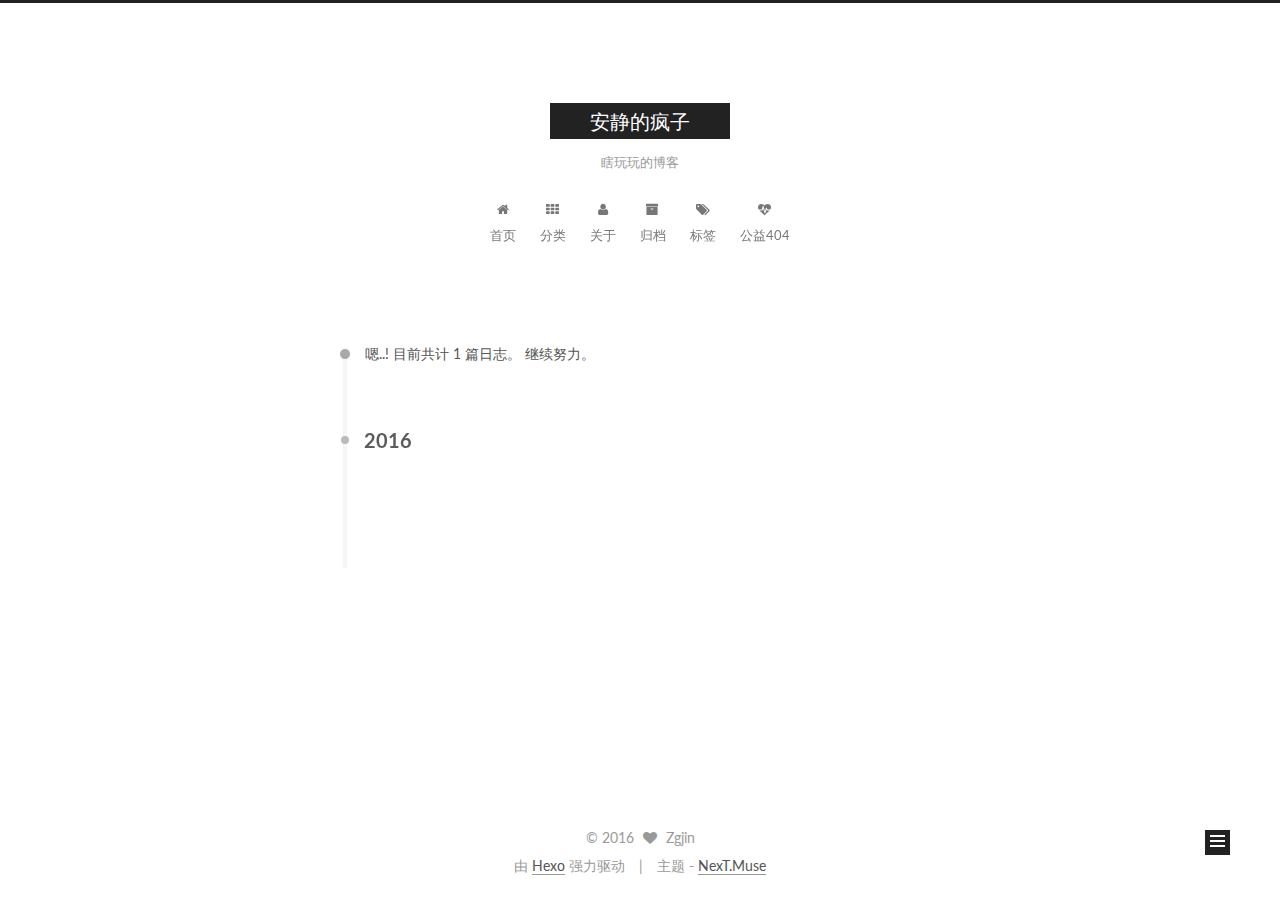
==== commit a357a896: "Site updated: 2016-12-04 23:45:45" ====
--- a/archives/index.html
+++ b/archives/index.html
@@ -145,7 +145,7 @@
       <span class="logo-line-after"><i></i></span>
     </a>
   </div>
-  <p class="site-subtitle"></p>
+  <p class="site-subtitle">瞎玩玩的博客</p>
 </div>
 
 <div class="site-nav-toggle">
@@ -274,7 +274,7 @@
         
             <a class="post-title-link" href="../2016/12/03/hello-world/" itemprop="url">
               
-                <span itemprop="name">Hello World</span>
+                <span itemprop="name">你好！熟悉的默认的人</span>
               
             </a>
         
@@ -329,9 +329,9 @@
       <section class="site-overview sidebar-panel  sidebar-panel-active ">
         <div class="site-author motion-element" itemprop="author" itemscope itemtype="http://schema.org/Person">
           <img class="site-author-image" itemprop="image"
-               src="../images/avatar.gif"
-               alt="Zgj" />
-          <p class="site-author-name" itemprop="name">Zgj</p>
+               src="../images/me.png"
+               alt="Zgjin" />
+          <p class="site-author-name" itemprop="name">Zgjin</p>
           <p class="site-description motion-element" itemprop="description">the direction of the dream!</p>
         </div>
         <nav class="site-state motion-element">
@@ -381,7 +381,7 @@
   <span class="with-love">
     <i class="fa fa-heart"></i>
   </span>
-  <span class="author" itemprop="copyrightHolder">Zgj</span>
+  <span class="author" itemprop="copyrightHolder">Zgjin</span>
 </div>
 
 <div class="powered-by">
--- a/css/main.css
+++ b/css/main.css
@@ -1548,7 +1548,7 @@
   width: 4px;
   height: 4px;
   border-radius: 50%;
-  background: #74fecb;
+  background: #d9faff;
 }
 .links-of-blogroll {
   font-size: 13px;
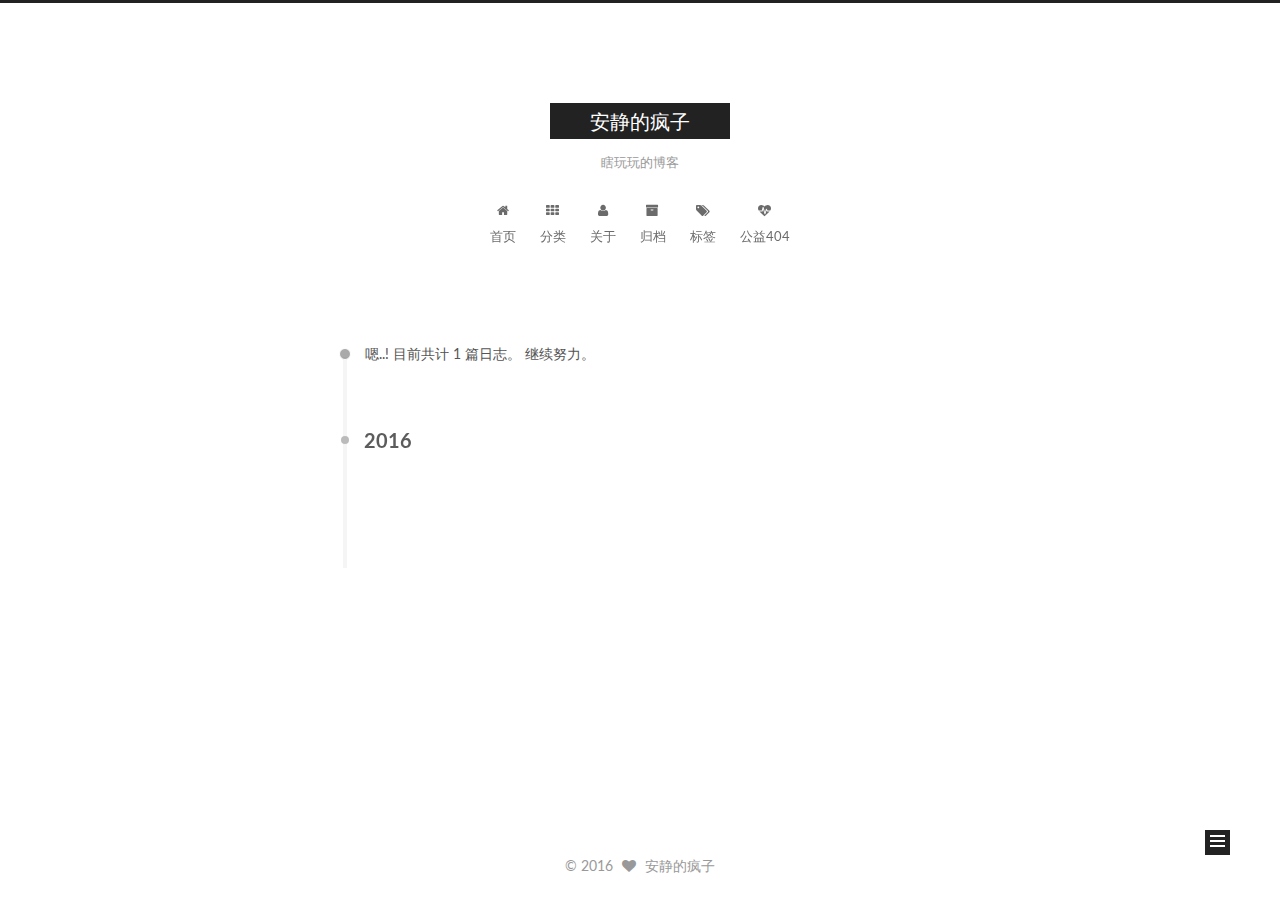
==== commit ce4818cb: "Site updated: 2016-12-05 00:06:29" ====
--- a/archives/index.html
+++ b/archives/index.html
@@ -381,9 +381,10 @@
   <span class="with-love">
     <i class="fa fa-heart"></i>
   </span>
-  <span class="author" itemprop="copyrightHolder">Zgjin</span>
+  <span class="author" itemprop="copyrightHolder">安静的疯子</span>
 </div>
 
+<!--
 <div class="powered-by">
   由 <a class="theme-link" href="http://hexo.io">Hexo</a> 强力驱动
 </div>
@@ -394,6 +395,7 @@
     NexT.Muse
   </a>
 </div>
+-->
 
         
 
